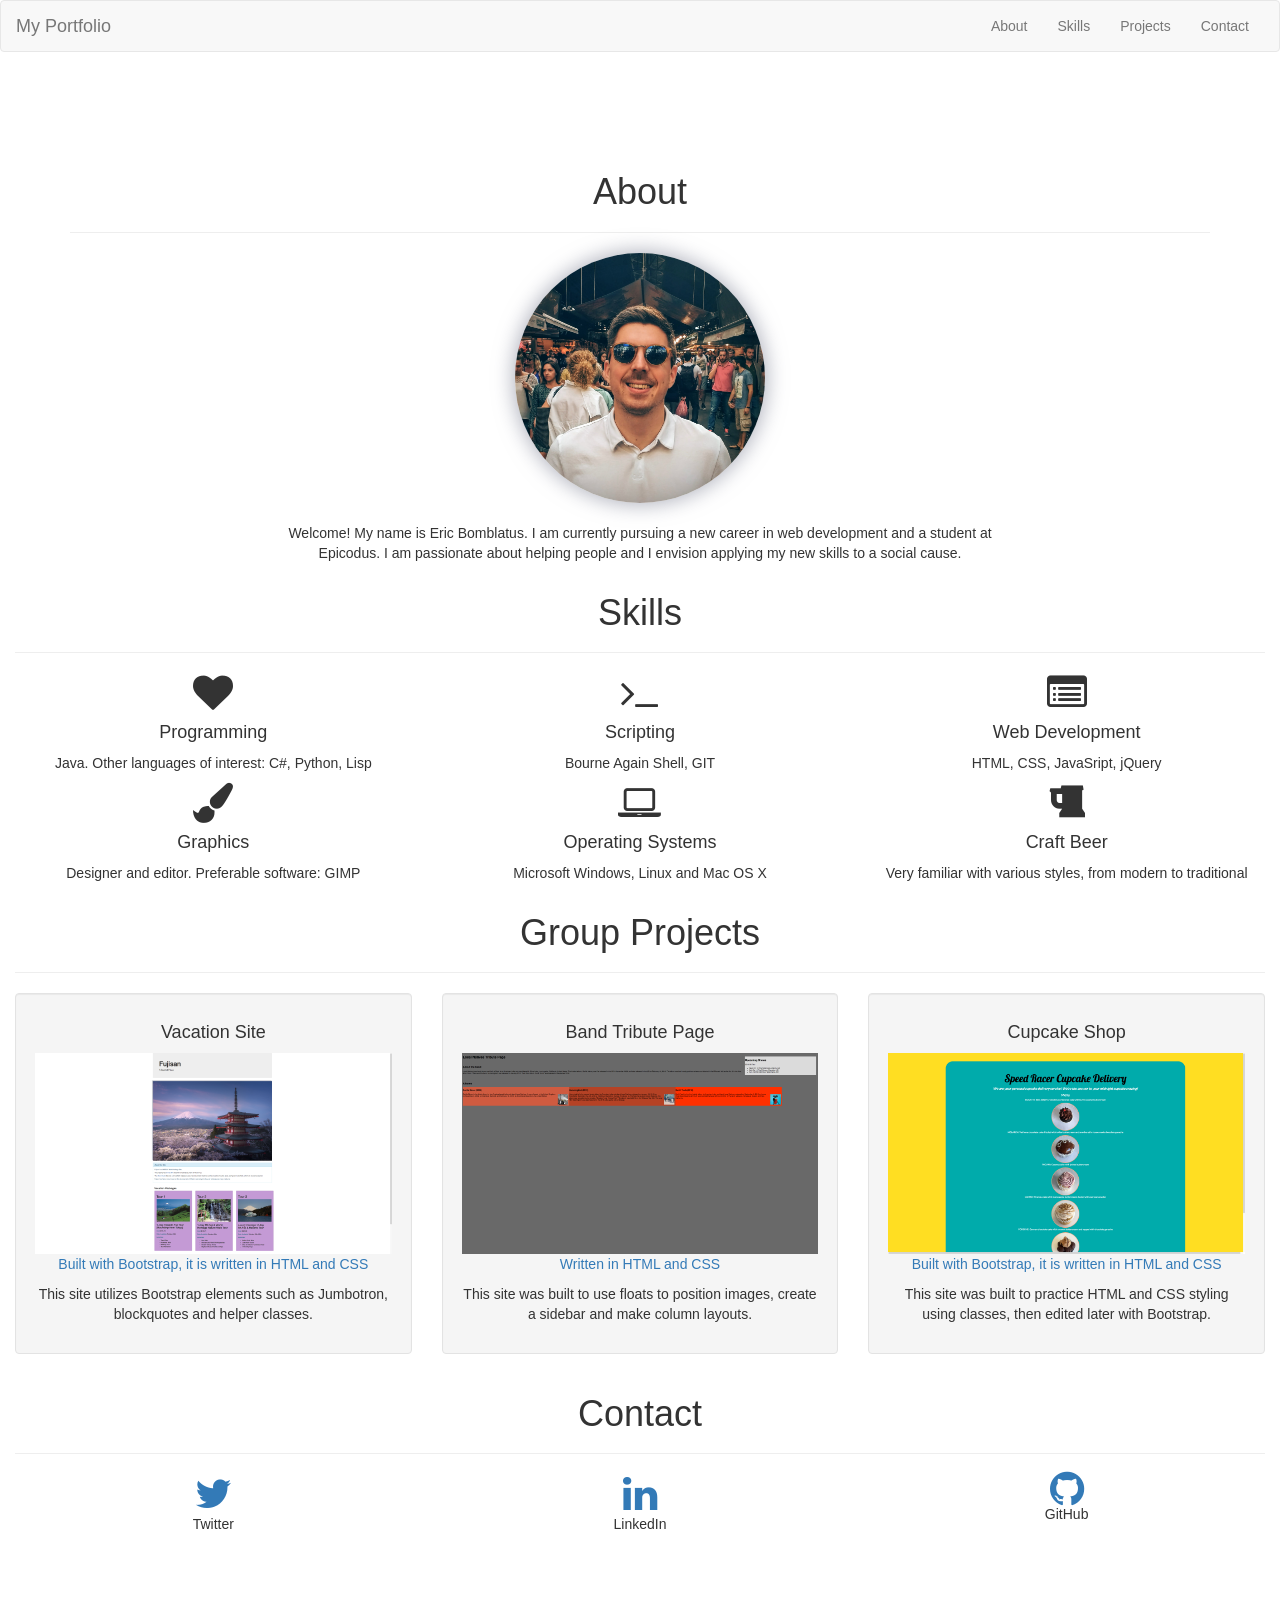
==== portfolio.html @ 53b6ae8a "edit HTML" ====
<head>
   <link href="css/bootstrap.css" rel ="stylesheet" type="text/css" media="all">
   <link href="font-awesome/css/font-awesome.min.css" rel="stylesheet">
   <link href="css/styles.css" rel="stylesheet" type="text/css" media="all">
   <title>Eric's Portfolio</title>
</head>

<body>
  <!--NavBar-->
  <nav class="navbar navbar-default">
  	<div class="container-fluid">
  		<div class="navbar-header">
  			<button type="button" class="navbar-toggle" data-toggle="collapse" data-target="#myNavbar">
  				<span class="icon-bar"></span>
  				<span class="icon-bar"></span>
  				<span class="icon-bar"></span>
  			</button>
        <a class="navbar-brand">My Portfolio</a>
  		</div>
  		<div class="collapse navbar-collapse" id="myNavbar">
  			<ul class="nav navbar-nav navbar-right">
  				<li><a href="#about">About</a></li>
  				<li><a href="#skills">Skills</a></li>
  				<li><a href="#projects">Projects</a></li>
  				<li><a href="#contact">Contact</a></li>
  			</ul>
  		</div>
  	</div>
  </nav>

<div class="top"></div>

  <!--About-->
  <div id="about">
  	<div class="container">
  		<div class="section-title text-center">
  			<h1>About</h1>
  			<hr>
  		</div>
  		<div class="row">
  			<div class="col-lg-12 text-center">
  				<img src="img/portrait.jpg" class="img-responsive" alt="Portrait">
  				<br>
  				<br>
  			</div>
  			<div class="col-md-8 col-md-offset-2">
  				<p class="text-center">Welcome! My name is Eric Bomblatus. I am currently pursuing a new career in web development and a student at Epicodus. I am passionate about helping people and I envision applying my new skills to a social cause. </p>
  			</div>
  		</div>
  	</div>
  </div>

  <!--Skills-->
  <div id="skills" class="text-center">
  	<div class="container-fluid">
  		<div class="section-title center">
  			<h1>Skills</h1>
  			<hr>
  		</div>
  		<div class="row">
  			<div class="col-md-4 col-sm-6 skill">
  				<i class="fa fa-heart"></i>
  				<h4>Programming</h4>
  				<p>Java. Other languages of interest: C#, Python, Lisp</p>
  			</div>

  			<div class="col-md-4 col-sm-6 skill">
  				<i class="fa fa-terminal" aria-hidden="true"></i>
  				<h4>Scripting</h4>
  				<p>Bourne Again Shell, GIT</p>
  			</div>

  			<div class="col-md-4 col-sm-6 skill">
  				<i class="fa fa-list-alt" aria-hidden="true"></i>
  				<h4>Web Development</h4>
  				<p>HTML, CSS, JavaSript, jQuery</p>
  			</div>

  			<div class="col-md-4 col-sm-6 skill">
  				<i class="fa fa-paint-brush" aria-hidden="true"></i>
  				<h4>Graphics</h4>
  				<p>Designer and editor. Preferable software: GIMP</p>
  			</div>

  			<div class="col-md-4 col-sm-6 skill">
  				<i class="fa fa-laptop" aria-hidden="true"></i>
  				<h4>Operating Systems</h4>
  				<p>Microsoft Windows, Linux and Mac OS X</p>
  			</div>

  			<div class="col-md-4 col-sm-6 skill">
  				<i class="fa fa-beer" aria-hidden="true"></i>
  				<h4>Craft  Beer</h4>
  				<p>Very familiar with various styles, from modern to traditional</p>
  			</div>
  		</div>
  	</div>
  </div>

  <!--Projects-->
  <div id="projects" class="text-center">
      <div class="container-fluid">
        <div class="section-title center">
          <h1>Group Projects</h1>
        </div>
          <hr>
        <div class="row">
    			<div class="col-lg-4">
            <div class="well">
    				  <h4>Vacation Site</h4>
    				    <a href="https://erbombla.github.io/vacation-site/" target="blank"><img src="img/vacation-site.png" class="img-responisve" style="width:100%" alt="Placehold"></a>
    				      <p><span class="text-primary">Built with Bootstrap, it is written in HTML and CSS</span></p>
                  <p>This site utilizes Bootstrap elements such as Jumbotron, blockquotes and helper classes.</p>
    			  </div>
          </div>
        	<div class="col-lg-4">
            <div class="well">
        			<h4 class="text-center">Band Tribute Page</h4>
        			<a href="https://erbombla.github.io/band-project/" target="blank"><img src="img/band-project.png" class="img-responisve" style="width:100%" alt="Placehold"></a>
              <p><span class="text-primary">Written in HTML and CSS</span></p>
              <p>This site was built to use floats to position images, create a sidebar and make column layouts.</p>
        		</div>
          </div>
          <div class="col-lg-4">
            <div class="well">
          		<h4 class="text-center">Cupcake Shop</h4>
          		<a href="https://erbombla.github.io/cupcake-shop/" target="blank"><img src="img/cupcake.png" class="img-responisve" style="width:100%" alt="Placehold"></a>
              <p><span class="text-primary">Built with Bootstrap, it is written in HTML and CSS</span></p>
              <p>This site was built to practice HTML and CSS styling using classes, then edited later with Bootstrap.</p>
          	</div>
          </div>
        </div>
      </div>
    </div>
  </div>

  <!--Contact-->
    <div id="contact" class="text-center">
      <div class="container-fluid">
        <div class="section-title center">
          <h1>Contact</h1>
          <hr>
        </div>
        <div class="row">
          <div class="col-md-4">
            <a href="https://twitter.com/erbombla" target="_blank"><i class="fa fa-twitter" aria-hidden="true" id="social-icon"></i></a><p>Twitter</p>
          </div>
          <div class="col-md-4">
            <a href="https://www.linkedin.com/in/eric-bomblatus-65ba3250" target="_blank"><i class="fa fa-linkedin" aria-hidden="true" id="social-icon"></i></a><p>LinkedIn</p>
          </div>
          <div class="col-md-4">
              <a href="https://github.com/erbombla" target="_blank"><i class="fa fa-github fa-lg" aria-hidden="true" id="social-icon"></i></a><p>GitHub</p>
          </div>
        </div>
      </div>
    </div>

<div class="top"></div>

</body>
---- css/styles.css ----
/*body {
  background: url(../img/portland.jpg) center / cover fixed;
		}*/

.top,
.bottom {
	display: flex;
	justify-content: center;
	align-items: center;
	margin-top: 50px;
	margin-bottom: 50px;
}

.img-responsive {
	border-radius: 50%;
	width: 250px;
	display: inline-block;
  box-shadow: 0px 0px 20px 2px rgba(145,148,163,0.71); 
}

.fa {
	font-size:40px;
	}
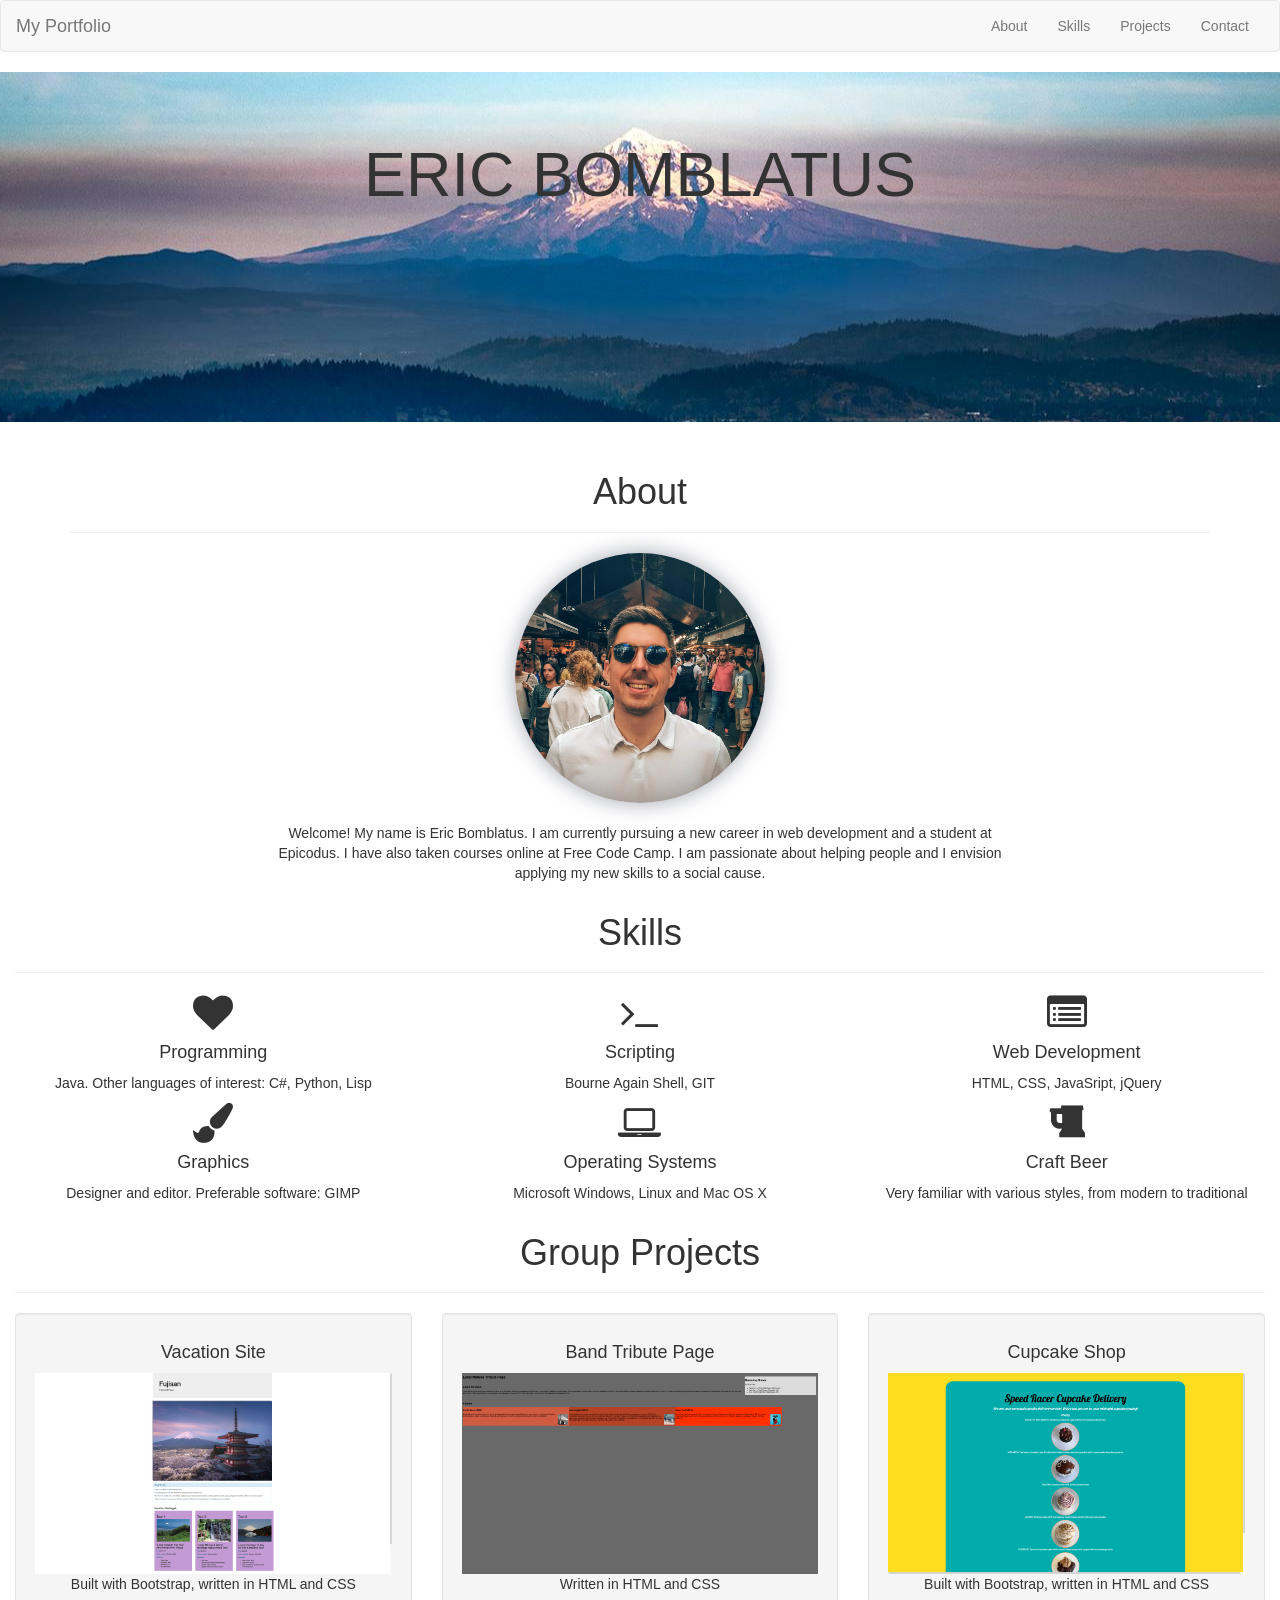
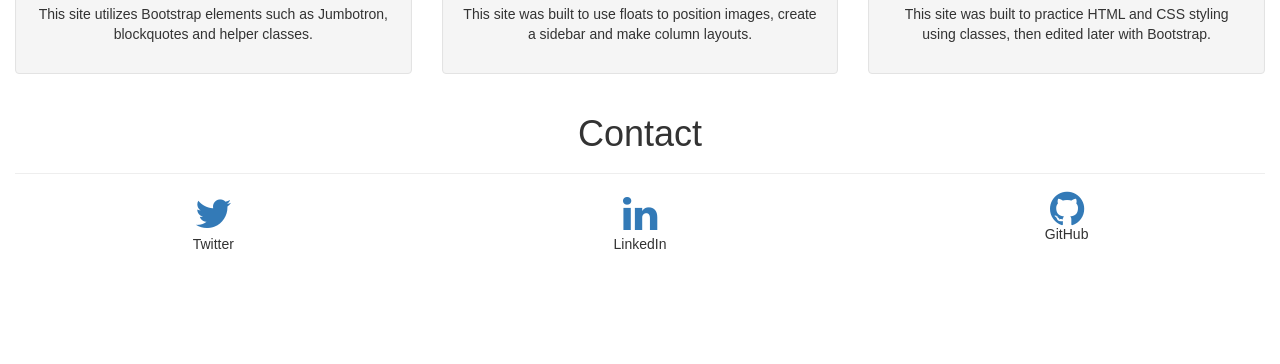
==== commit 43ffc159: "edit html and styling, add Jumbotron" ====
--- a/portfolio.html
+++ b/portfolio.html
@@ -28,7 +28,9 @@
   	</div>
   </nav>
 
-<div class="top"></div>
+  <div class="jumbotron">
+    <h1 class="text-center">ERIC BOMBLATUS</h1>
+  </div>
 
   <!--About-->
   <div id="about">
@@ -44,7 +46,7 @@
   				<br>
   			</div>
   			<div class="col-md-8 col-md-offset-2">
-  				<p class="text-center">Welcome! My name is Eric Bomblatus. I am currently pursuing a new career in web development and a student at Epicodus. I am passionate about helping people and I envision applying my new skills to a social cause. </p>
+  				<p class="text-center">Welcome! My name is Eric Bomblatus. I am currently pursuing a new career in web development and a student at Epicodus. I have also taken courses online at Free Code Camp. I am passionate about helping people and I envision applying my new skills to a social cause.</p>
   			</div>
   		</div>
   	</div>
@@ -109,7 +111,7 @@
             <div class="well">
     				  <h4>Vacation Site</h4>
     				    <a href="https://erbombla.github.io/vacation-site/" target="blank"><img src="img/vacation-site.png" class="img-responisve" style="width:100%" alt="Placehold"></a>
-    				      <p><span class="text-primary">Built with Bootstrap, it is written in HTML and CSS</span></p>
+    				      <p>Built with Bootstrap, written in HTML and CSS</p>
                   <p>This site utilizes Bootstrap elements such as Jumbotron, blockquotes and helper classes.</p>
     			  </div>
           </div>
@@ -117,7 +119,7 @@
             <div class="well">
         			<h4 class="text-center">Band Tribute Page</h4>
         			<a href="https://erbombla.github.io/band-project/" target="blank"><img src="img/band-project.png" class="img-responisve" style="width:100%" alt="Placehold"></a>
-              <p><span class="text-primary">Written in HTML and CSS</span></p>
+              <p>Written in HTML and CSS</p>
               <p>This site was built to use floats to position images, create a sidebar and make column layouts.</p>
         		</div>
           </div>
@@ -125,7 +127,7 @@
             <div class="well">
           		<h4 class="text-center">Cupcake Shop</h4>
           		<a href="https://erbombla.github.io/cupcake-shop/" target="blank"><img src="img/cupcake.png" class="img-responisve" style="width:100%" alt="Placehold"></a>
-              <p><span class="text-primary">Built with Bootstrap, it is written in HTML and CSS</span></p>
+              <p>Built with Bootstrap, written in HTML and CSS</p>
               <p>This site was built to practice HTML and CSS styling using classes, then edited later with Bootstrap.</p>
           	</div>
           </div>
--- a/css/styles.css
+++ b/css/styles.css
@@ -1,6 +1,7 @@
-/*body {
-  background: url(../img/portland.jpg) center / cover fixed;
-		}*/
+.jumbotron {
+  background: url(../img/portland.jpg) no-repeat center;
+  height: 350px;
+}
 
 .top,
 .bottom {
@@ -15,7 +16,7 @@
 	border-radius: 50%;
 	width: 250px;
 	display: inline-block;
-  box-shadow: 0px 0px 20px 2px rgba(145,148,163,0.71); 
+  box-shadow: 0px 0px 20px 2px rgba(145,148,163,0.71);
 }
 
 .fa {
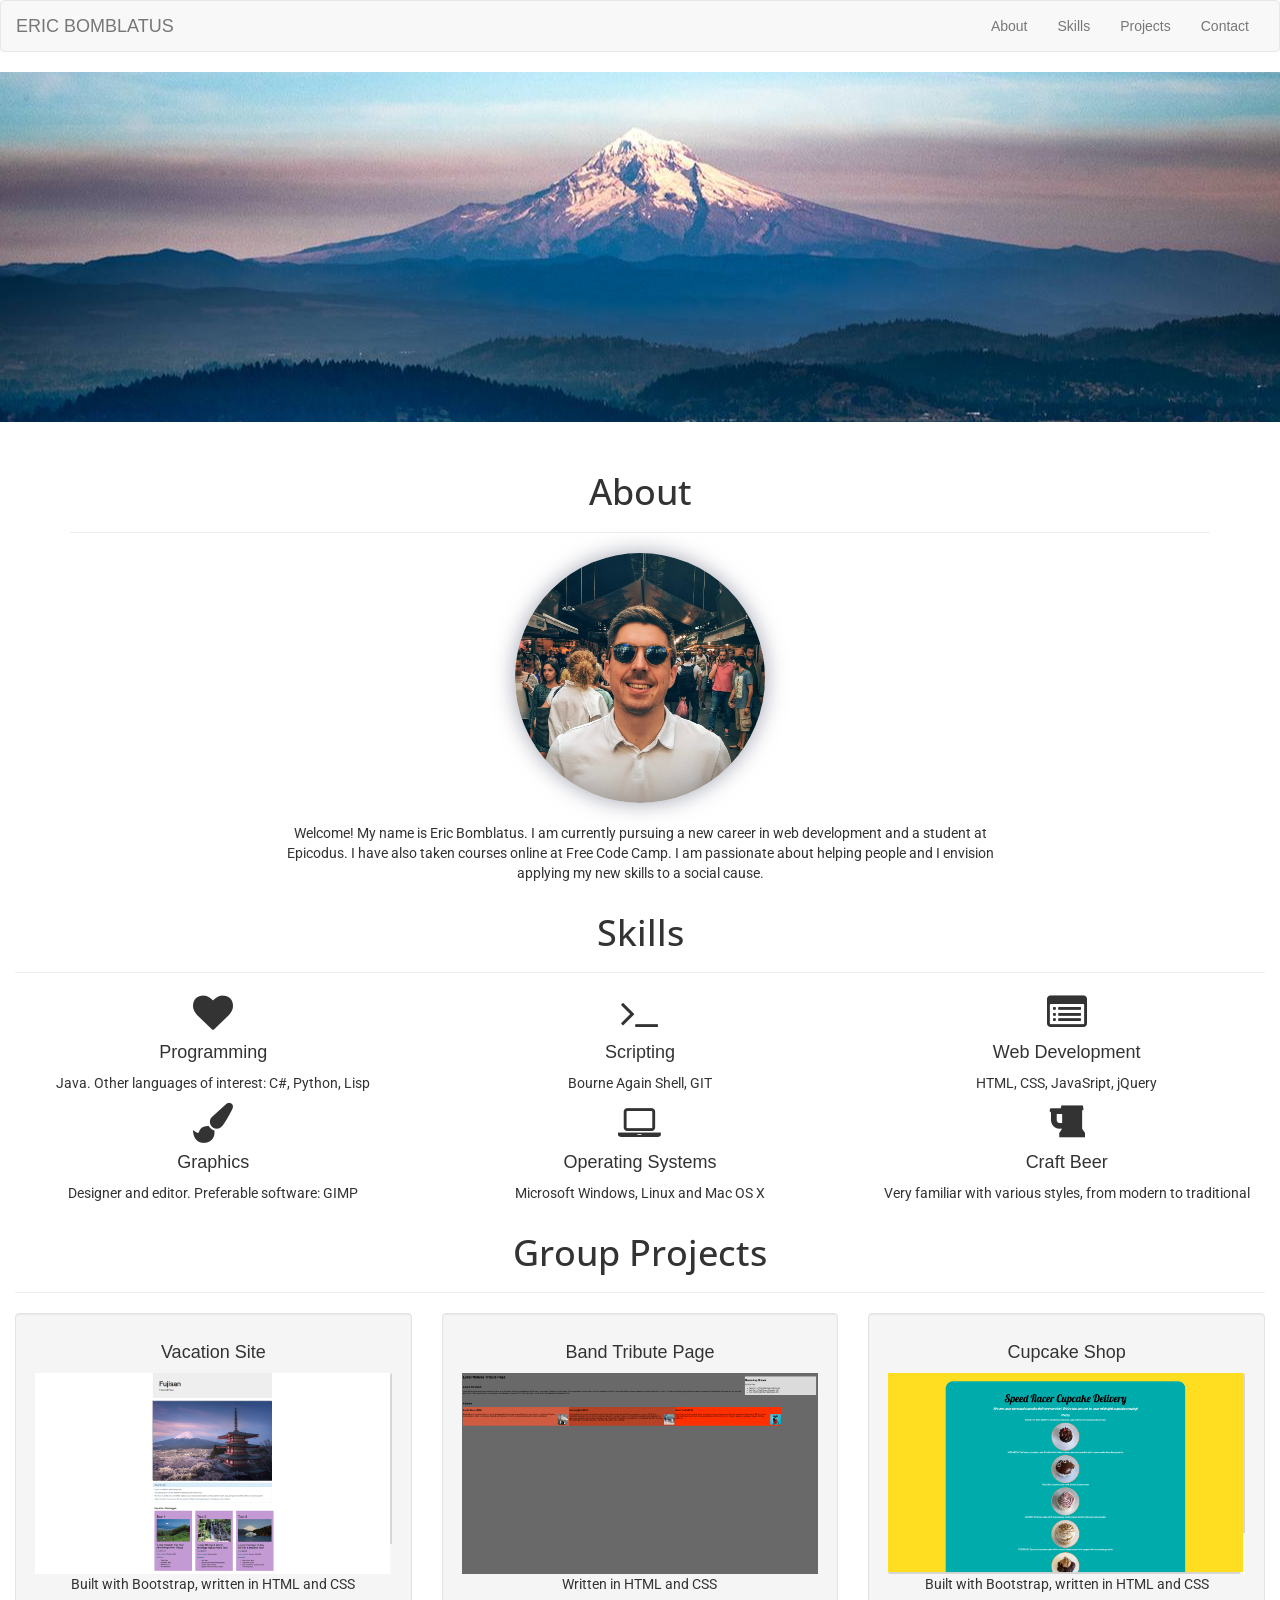
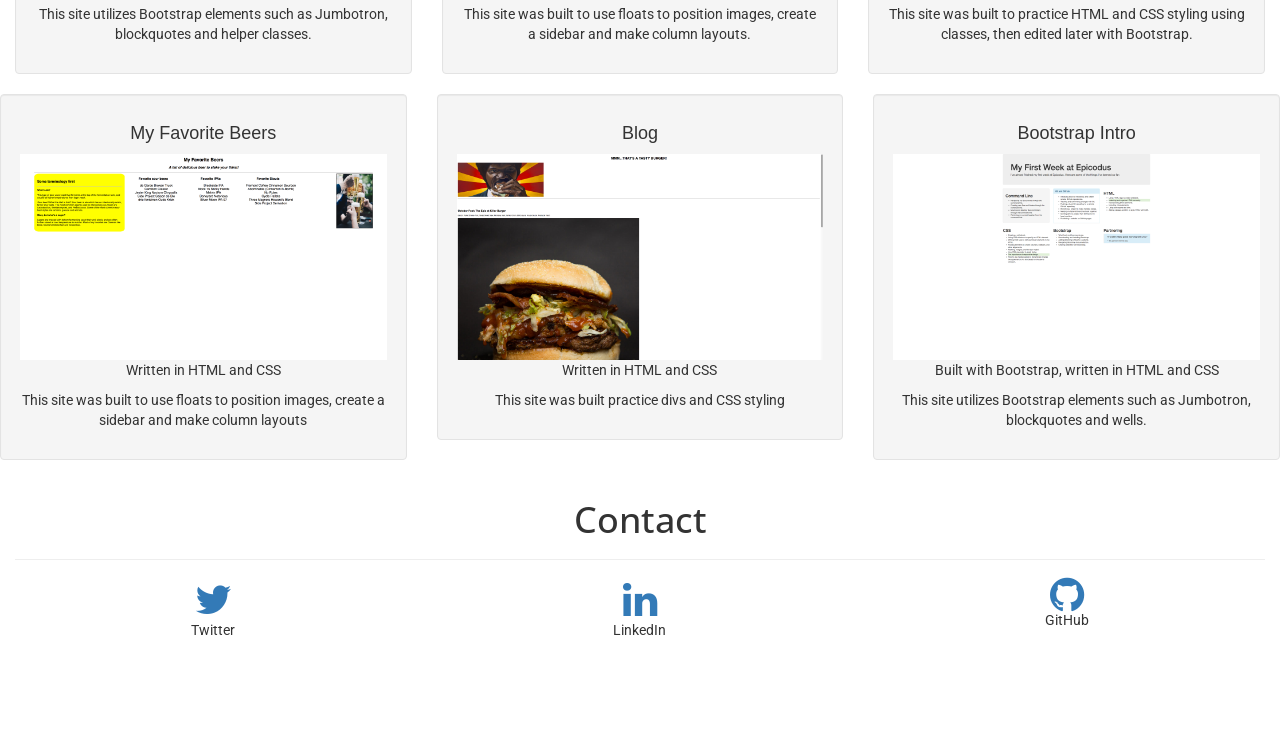
==== commit 095cd30a: "add content, font styling, more projects" ====
--- a/portfolio.html
+++ b/portfolio.html
@@ -2,11 +2,11 @@
    <link href="css/bootstrap.css" rel ="stylesheet" type="text/css" media="all">
    <link href="font-awesome/css/font-awesome.min.css" rel="stylesheet">
    <link href="css/styles.css" rel="stylesheet" type="text/css" media="all">
+   <link href="https://fonts.googleapis.com/css?family=Open+Sans:700|Roboto:500" rel="stylesheet">
    <title>Eric's Portfolio</title>
 </head>
 
 <body>
-  <!--NavBar-->
   <nav class="navbar navbar-default">
   	<div class="container-fluid">
   		<div class="navbar-header">
@@ -15,7 +15,7 @@
   				<span class="icon-bar"></span>
   				<span class="icon-bar"></span>
   			</button>
-        <a class="navbar-brand">My Portfolio</a>
+        <a class="navbar-brand">ERIC BOMBLATUS</a>
   		</div>
   		<div class="collapse navbar-collapse" id="myNavbar">
   			<ul class="nav navbar-nav navbar-right">
@@ -29,7 +29,6 @@
   </nav>
 
   <div class="jumbotron">
-    <h1 class="text-center">ERIC BOMBLATUS</h1>
   </div>
 
   <!--About-->
@@ -133,6 +132,35 @@
           </div>
         </div>
       </div>
+
+      <div class="row">
+        <div class="col-lg-4">
+          <div class="well">
+            <h4>My Favorite Beers</h4>
+              <a href="https://erbombla.github.io/favorite-beers/" target="blank"><img src="img/beers.png" class="img-responisve" style="width:100%" alt="Placehold"></a>
+                <p>Written in HTML and CSS</p>
+                <p>This site was built to use floats to position images, create a sidebar and make column layouts</p>
+          </div>
+        </div>
+        <div class="col-lg-4">
+          <div class="well">
+            <h4 class="text-center">Blog</h4>
+            <a href="https://erbombla.github.io/blog-project/" target="blank"><img src="img/burgers.png" class="img-responisve" style="width:100%" alt="Placehold"></a>
+            <p>Written in HTML and CSS</p>
+            <p>This site was built practice divs and CSS styling</p>
+          </div>
+        </div>
+        <div class="col-lg-4">
+          <div class="well">
+            <h4 class="text-center">Bootstrap Intro</h4>
+            <a href="https://erbombla.github.io/week-in-review/" target="blank"><img src="img/review.png" class="img-responisve" style="width:100%" alt="Placehold"></a>
+            <p>Built with Bootstrap, written in HTML and CSS</p>
+            <p>This site utilizes Bootstrap elements such as Jumbotron, blockquotes and wells.</p>
+          </div>
+        </div>
+      </div>
+      </div>
+
     </div>
   </div>
 
--- a/css/styles.css
+++ b/css/styles.css
@@ -1,3 +1,11 @@
+h1{
+  font-family: 'Open Sans', sans-serif;
+}
+
+p {
+  font-family: 'Roboto', sans-serif;
+}
+
 .jumbotron {
   background: url(../img/portland.jpg) no-repeat center;
   height: 350px;
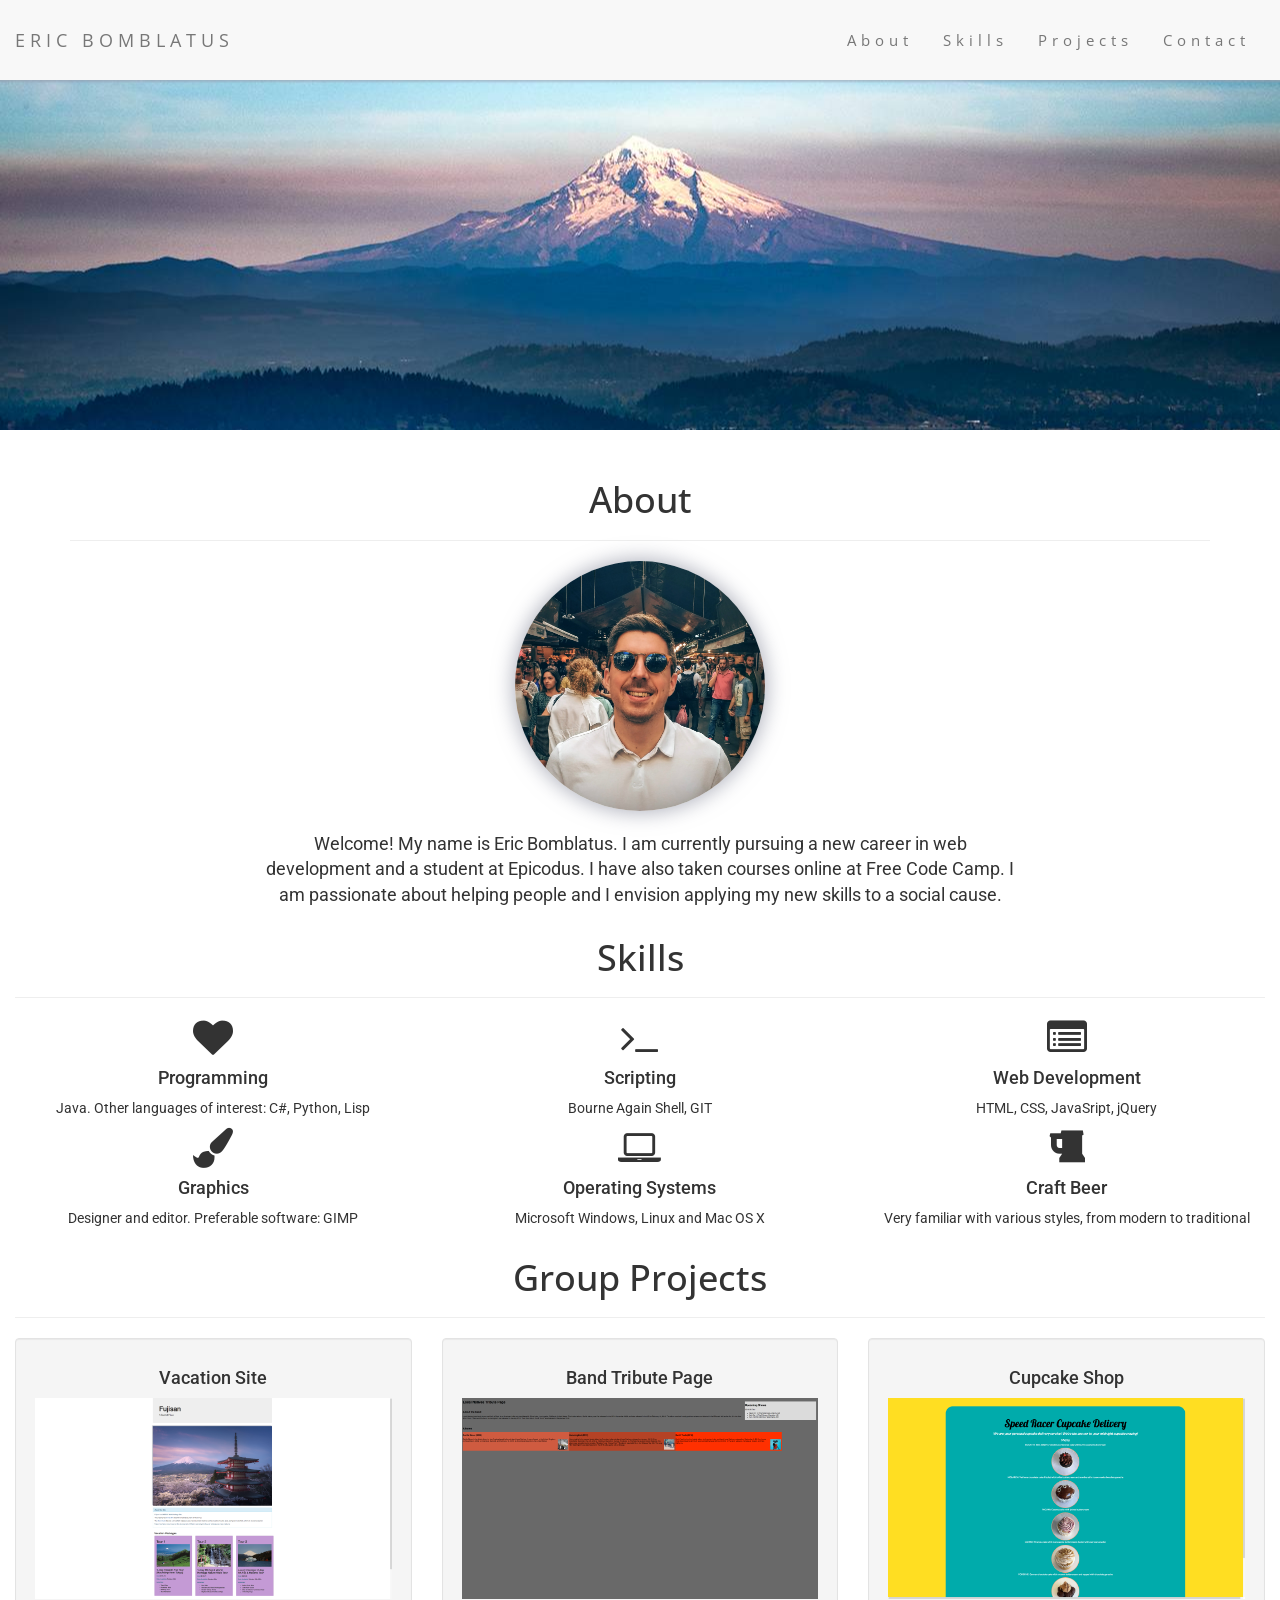
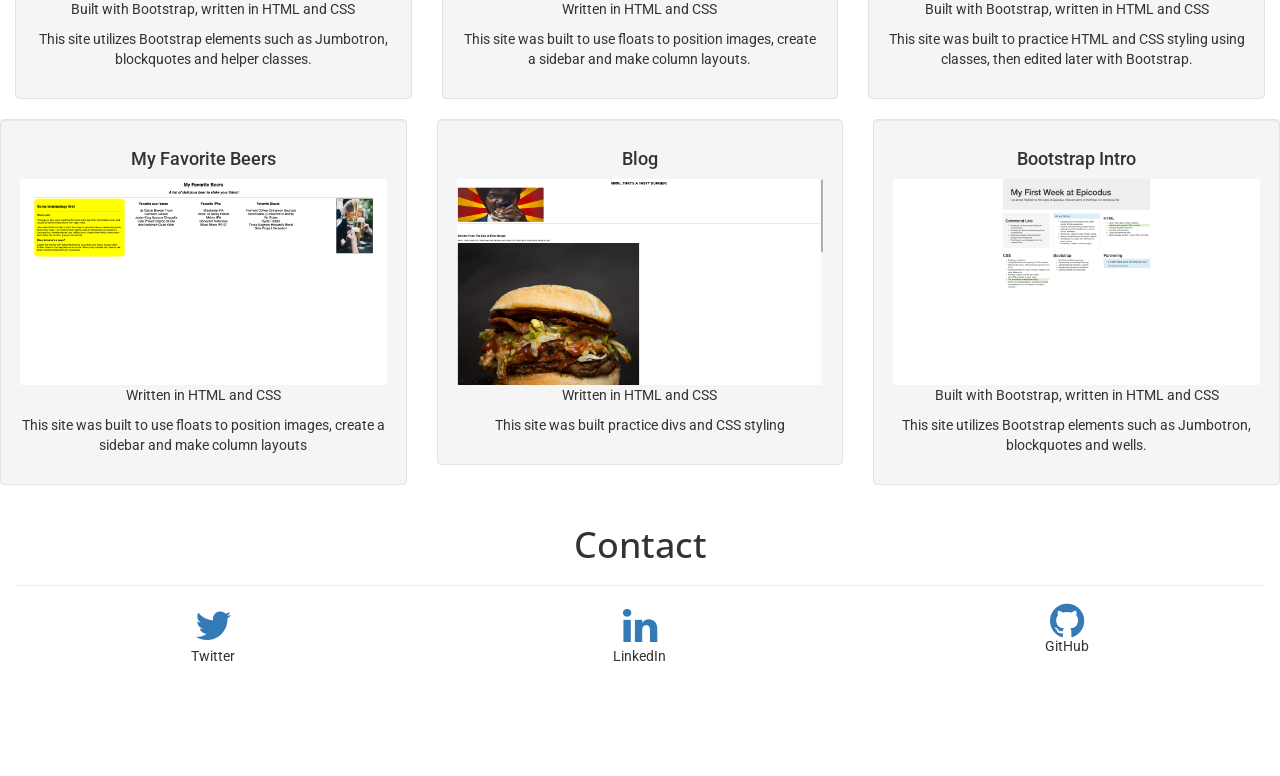
==== commit 16e5e74d: "add README" ====
--- a/portfolio.html
+++ b/portfolio.html
@@ -52,7 +52,7 @@
   </div>
 
   <!--Skills-->
-  <div id="skills" class="text-center">
+  <div class="text-center">
   	<div class="container-fluid">
   		<div class="section-title center">
   			<h1>Skills</h1>
--- a/css/styles.css
+++ b/css/styles.css
@@ -1,9 +1,26 @@
 h1{
   font-family: 'Open Sans', sans-serif;
+  font-size: 35 px;
 }
 
-p {
+p,
+h4 {
   font-family: 'Roboto', sans-serif;
+}
+p.text-center {
+  font-size: 18px;
+}
+
+.navbar {
+	padding-top: 15px;
+	padding-bottom: 15px;
+	border: 0;
+	border-radius: 0;
+	margin-bottom: 0;
+	font-family: 'Open Sans', sans-serif;
+	font-size: 15px;
+	letter-spacing: 5px;
+	box-shadow: 0 0 2px 2px rgba(145,148,163,0.5);
 }
 
 .jumbotron {
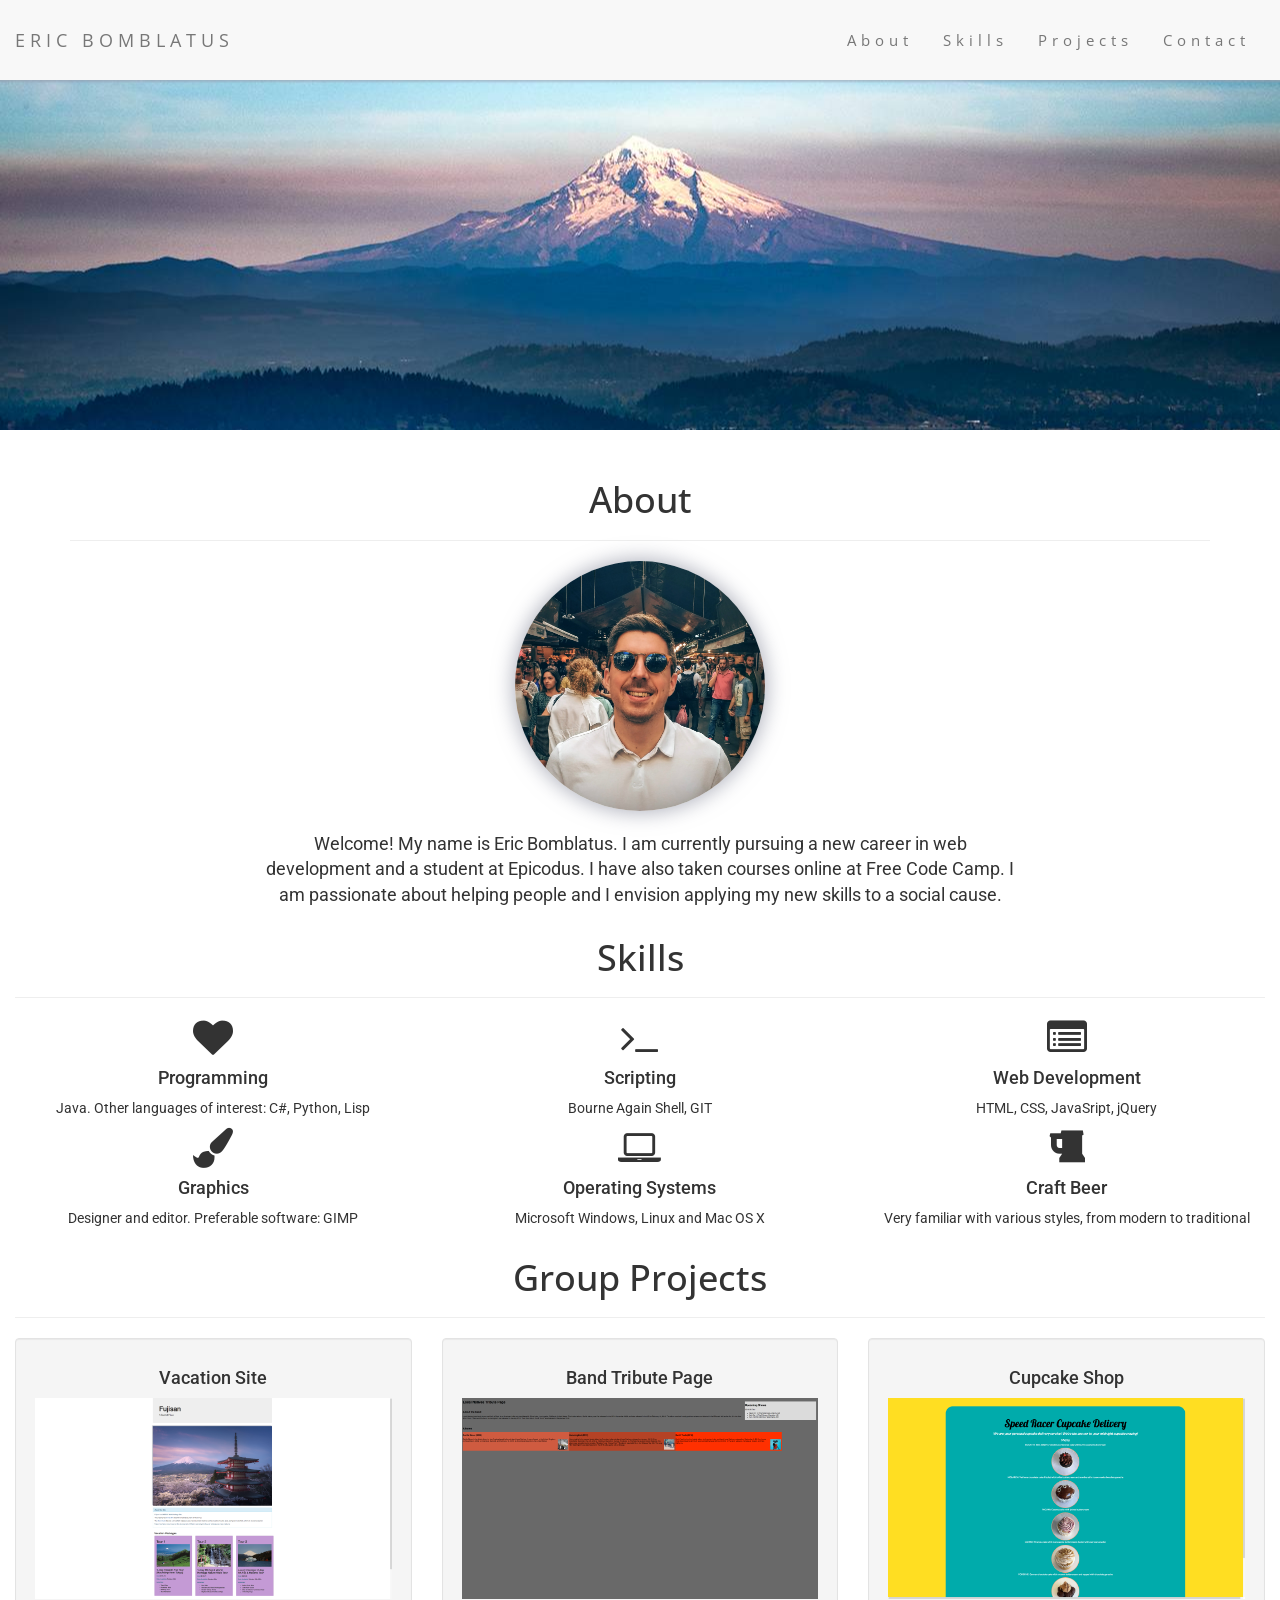
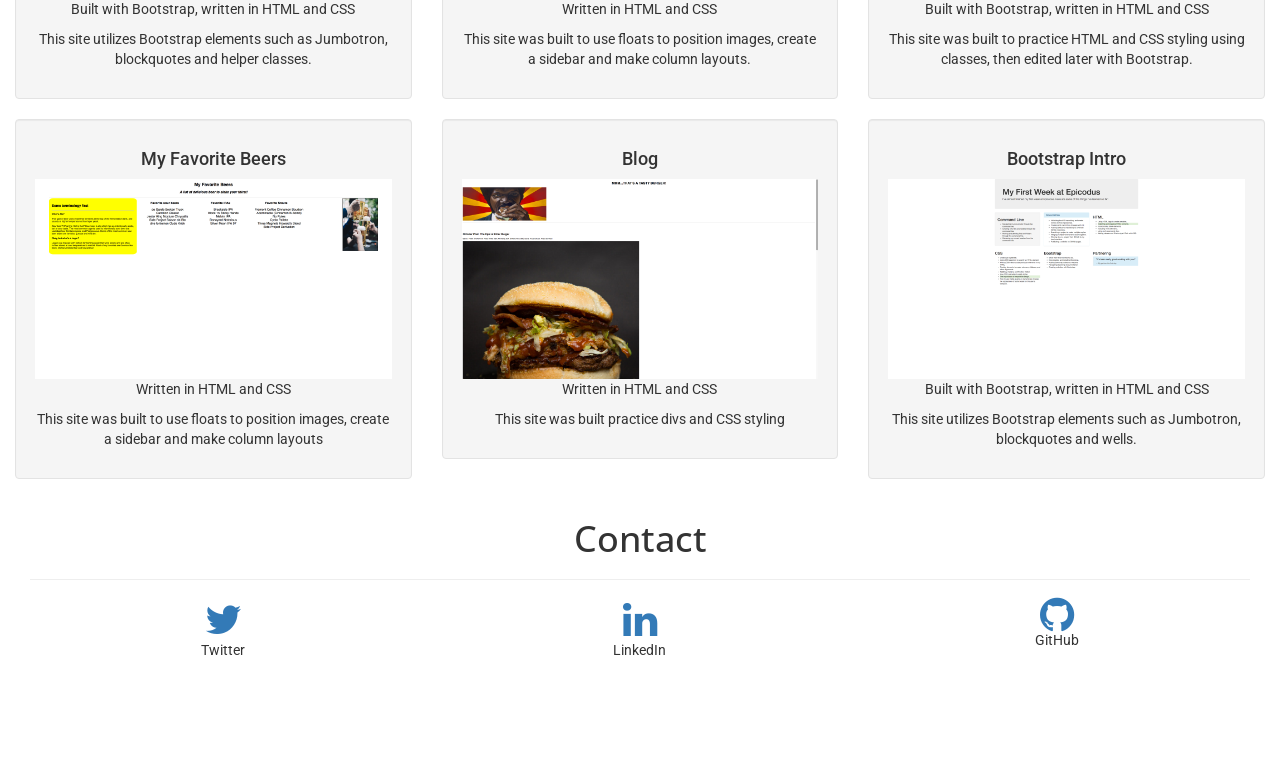
==== commit c1454831: "edit Projects section" ====
--- a/portfolio.html
+++ b/portfolio.html
@@ -52,6 +52,7 @@
   </div>
 
   <!--Skills-->
+<div id="skills">
   <div class="text-center">
   	<div class="container-fluid">
   		<div class="section-title center">
@@ -59,37 +60,37 @@
   			<hr>
   		</div>
   		<div class="row">
-  			<div class="col-md-4 col-sm-6 skill">
+  			<div class="col-md-4">
   				<i class="fa fa-heart"></i>
   				<h4>Programming</h4>
   				<p>Java. Other languages of interest: C#, Python, Lisp</p>
   			</div>
 
-  			<div class="col-md-4 col-sm-6 skill">
+  			<div class="col-md-4">
   				<i class="fa fa-terminal" aria-hidden="true"></i>
   				<h4>Scripting</h4>
   				<p>Bourne Again Shell, GIT</p>
   			</div>
 
-  			<div class="col-md-4 col-sm-6 skill">
+  			<div class="col-md-4">
   				<i class="fa fa-list-alt" aria-hidden="true"></i>
   				<h4>Web Development</h4>
   				<p>HTML, CSS, JavaSript, jQuery</p>
   			</div>
 
-  			<div class="col-md-4 col-sm-6 skill">
+  			<div class="col-md-4">
   				<i class="fa fa-paint-brush" aria-hidden="true"></i>
   				<h4>Graphics</h4>
   				<p>Designer and editor. Preferable software: GIMP</p>
   			</div>
 
-  			<div class="col-md-4 col-sm-6 skill">
+  			<div class="col-md-4">
   				<i class="fa fa-laptop" aria-hidden="true"></i>
   				<h4>Operating Systems</h4>
   				<p>Microsoft Windows, Linux and Mac OS X</p>
   			</div>
 
-  			<div class="col-md-4 col-sm-6 skill">
+  			<div class="col-md-4">
   				<i class="fa fa-beer" aria-hidden="true"></i>
   				<h4>Craft  Beer</h4>
   				<p>Very familiar with various styles, from modern to traditional</p>
@@ -100,35 +101,34 @@
 
   <!--Projects-->
   <div id="projects" class="text-center">
-      <div class="container-fluid">
-        <div class="section-title center">
-          <h1>Group Projects</h1>
+    <div class="container-fluid">
+      <div class="section-title center">
+        <h1>Group Projects</h1>
+      </div>
+        <hr>
+      <div class="row">
+    		<div class="col-md-4">
+          <div class="well">
+    				<h4>Vacation Site</h4>
+    				  <a href="https://erbombla.github.io/vacation-site/" target="blank"><img src="img/vacation-site.png" class="img-responisve" style="width:100%" alt="Placehold"></a>
+    				    <p>Built with Bootstrap, written in HTML and CSS</p>
+                <p>This site utilizes Bootstrap elements such as Jumbotron, blockquotes and helper classes.</p>
+    			</div>
         </div>
-          <hr>
-        <div class="row">
-    			<div class="col-lg-4">
-            <div class="well">
-    				  <h4>Vacation Site</h4>
-    				    <a href="https://erbombla.github.io/vacation-site/" target="blank"><img src="img/vacation-site.png" class="img-responisve" style="width:100%" alt="Placehold"></a>
-    				      <p>Built with Bootstrap, written in HTML and CSS</p>
-                  <p>This site utilizes Bootstrap elements such as Jumbotron, blockquotes and helper classes.</p>
-    			  </div>
-          </div>
-        	<div class="col-lg-4">
-            <div class="well">
-        			<h4 class="text-center">Band Tribute Page</h4>
-        			<a href="https://erbombla.github.io/band-project/" target="blank"><img src="img/band-project.png" class="img-responisve" style="width:100%" alt="Placehold"></a>
-              <p>Written in HTML and CSS</p>
-              <p>This site was built to use floats to position images, create a sidebar and make column layouts.</p>
-        		</div>
-          </div>
-          <div class="col-lg-4">
-            <div class="well">
-          		<h4 class="text-center">Cupcake Shop</h4>
+        <div class="col-md-4">
+          <div class="well">
+        		<h4 class="text-center">Band Tribute Page</h4>
+        		  <a href="https://erbombla.github.io/band-project/" target="blank"><img src="img/band-project.png" class="img-responisve" style="width:100%" alt="Placehold"></a>
+                <p>Written in HTML and CSS</p>
+                <p>This site was built to use floats to position images, create a sidebar and make column layouts.</p>
+        	</div>
+        </div>
+        <div class="col-md-4">
+          <div class="well">
+          	<h4 class="text-center">Cupcake Shop</h4>
           		<a href="https://erbombla.github.io/cupcake-shop/" target="blank"><img src="img/cupcake.png" class="img-responisve" style="width:100%" alt="Placehold"></a>
-              <p>Built with Bootstrap, written in HTML and CSS</p>
-              <p>This site was built to practice HTML and CSS styling using classes, then edited later with Bootstrap.</p>
-          	</div>
+                <p>Built with Bootstrap, written in HTML and CSS</p>
+                <p>This site was built to practice HTML and CSS styling using classes, then edited later with Bootstrap.</p>
           </div>
         </div>
       </div>
@@ -142,7 +142,7 @@
                 <p>This site was built to use floats to position images, create a sidebar and make column layouts</p>
           </div>
         </div>
-        <div class="col-lg-4">
+        <div class="col-md-4">
           <div class="well">
             <h4 class="text-center">Blog</h4>
             <a href="https://erbombla.github.io/blog-project/" target="blank"><img src="img/burgers.png" class="img-responisve" style="width:100%" alt="Placehold"></a>
@@ -150,7 +150,7 @@
             <p>This site was built practice divs and CSS styling</p>
           </div>
         </div>
-        <div class="col-lg-4">
+        <div class="col-md-4">
           <div class="well">
             <h4 class="text-center">Bootstrap Intro</h4>
             <a href="https://erbombla.github.io/week-in-review/" target="blank"><img src="img/review.png" class="img-responisve" style="width:100%" alt="Placehold"></a>
@@ -159,10 +159,6 @@
           </div>
         </div>
       </div>
-      </div>
-
-    </div>
-  </div>
 
   <!--Contact-->
     <div id="contact" class="text-center">
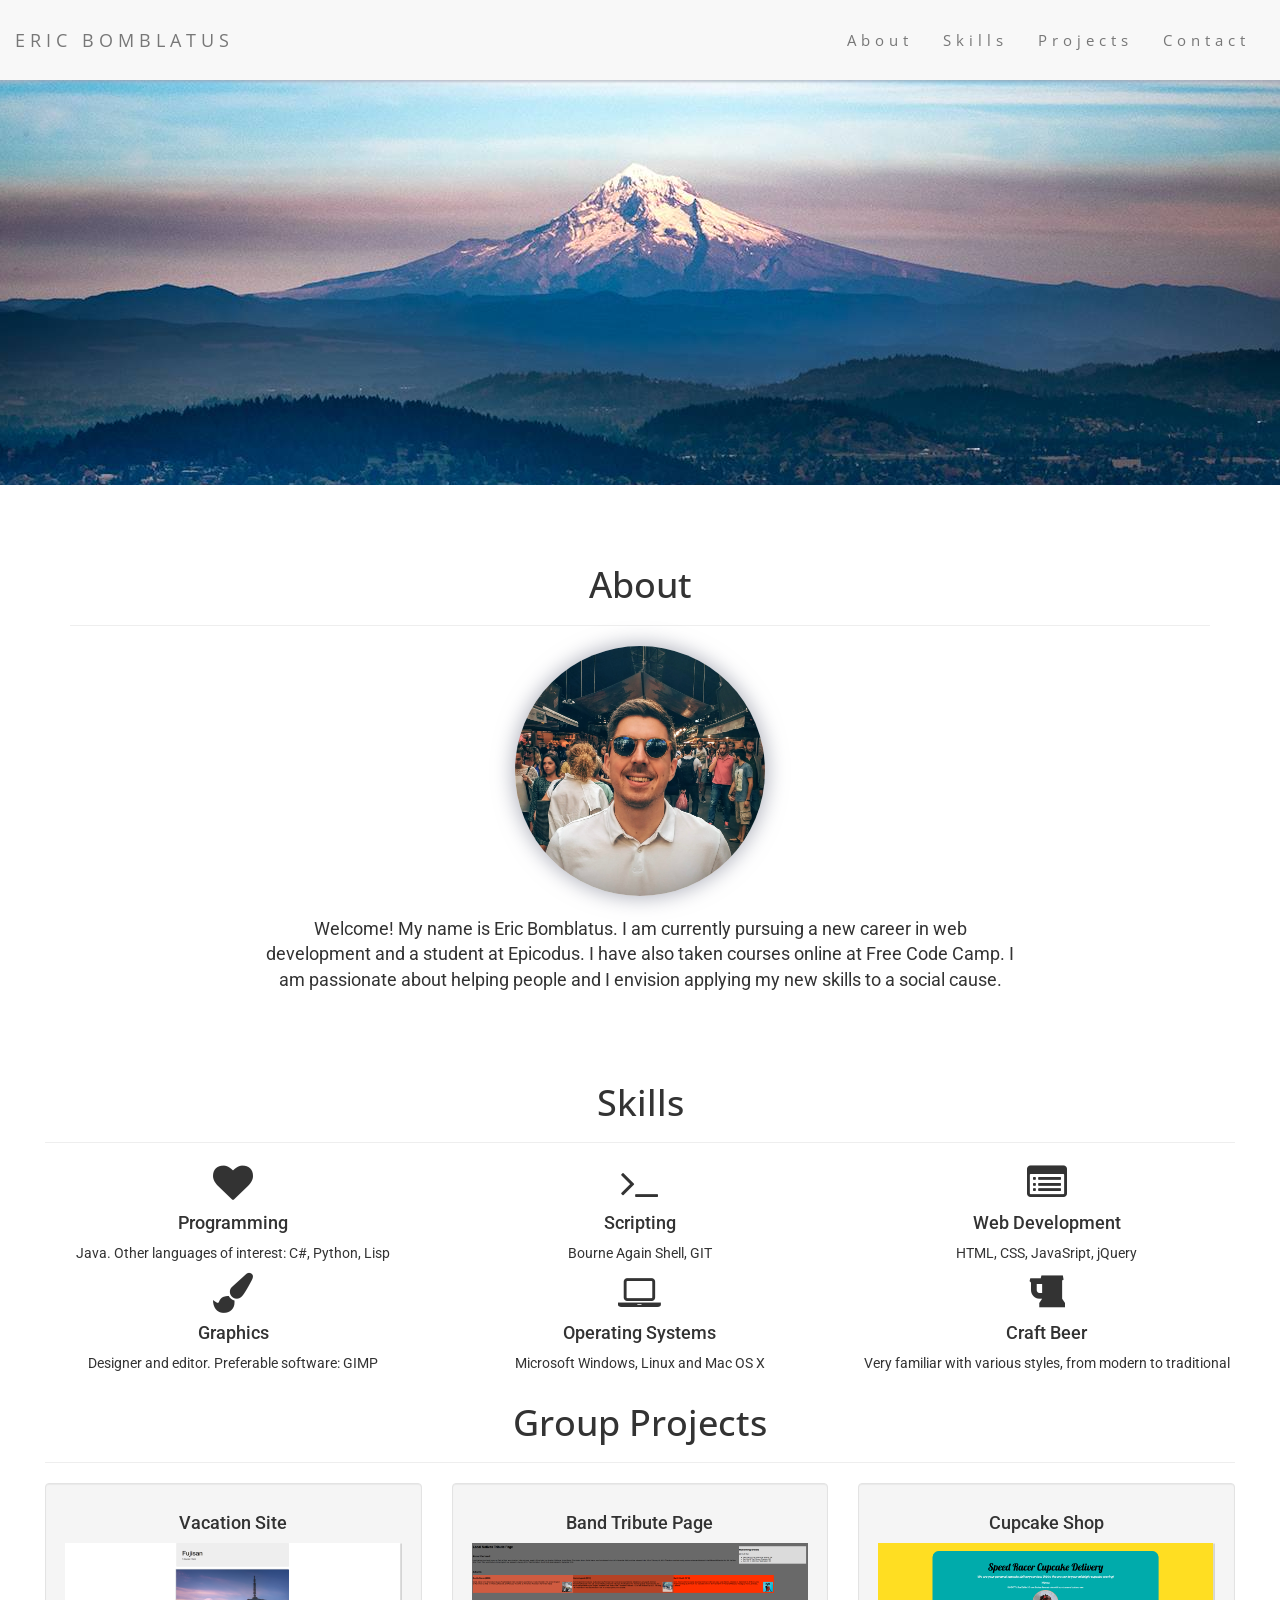
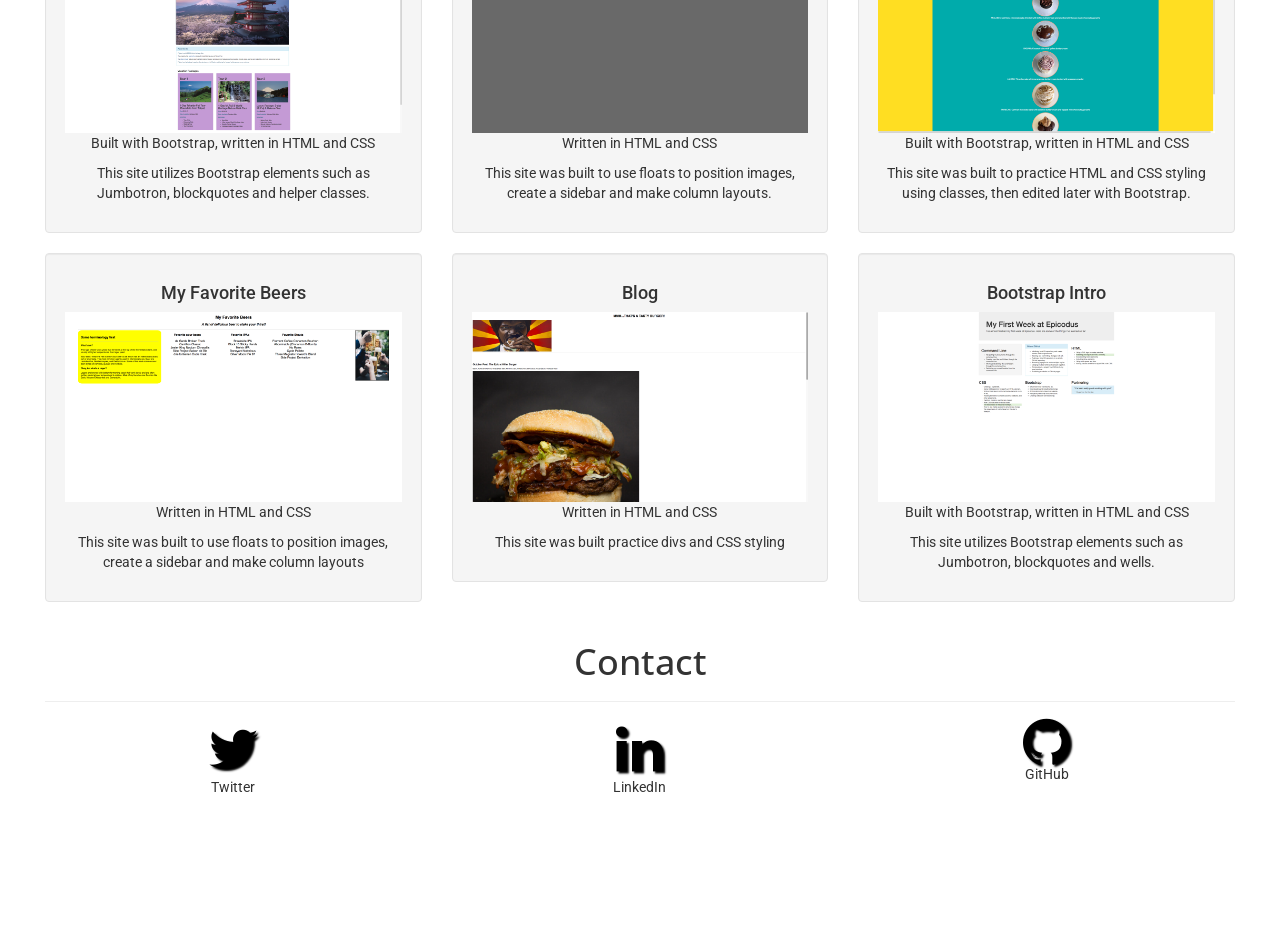
==== commit df1f7dd4: "adjust styling" ====
--- a/portfolio.html
+++ b/portfolio.html
@@ -159,7 +159,7 @@
           </div>
         </div>
       </div>
-
+    </div>
   <!--Contact-->
     <div id="contact" class="text-center">
       <div class="container-fluid">
--- a/css/styles.css
+++ b/css/styles.css
@@ -25,7 +25,7 @@
 
 .jumbotron {
   background: url(../img/portland.jpg) no-repeat center;
-  height: 350px;
+  height: 45%;
 }
 
 .top,
@@ -47,3 +47,25 @@
 .fa {
 	font-size:40px;
 	}
+
+#about {
+	padding: 30px;
+}
+
+#skills {
+	padding: 30px;
+}
+
+#portfolio {
+	padding: 30px;
+}
+
+#social {
+	padding: 30px;
+}
+
+#social-icon {
+	font-size: 55px;
+	color:#000;
+	text-shadow: 2px 2px 2px #000;
+}
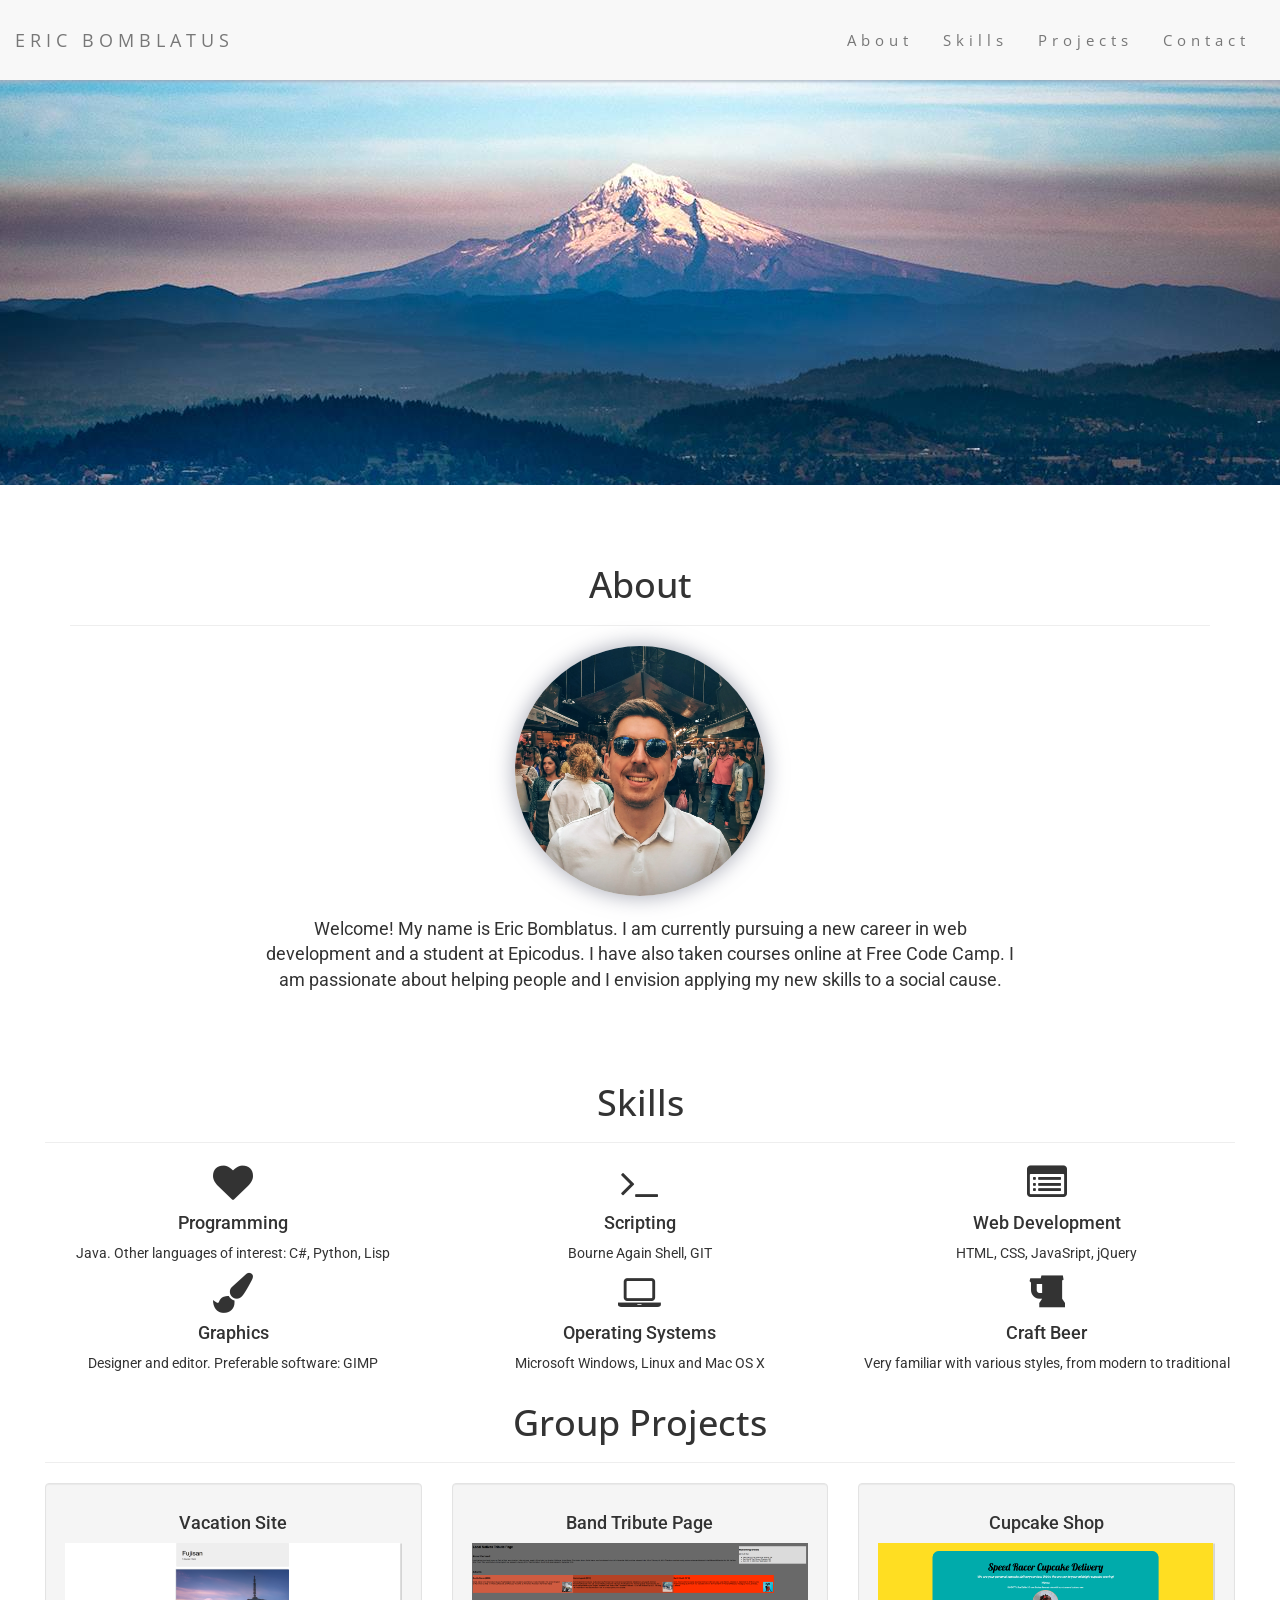
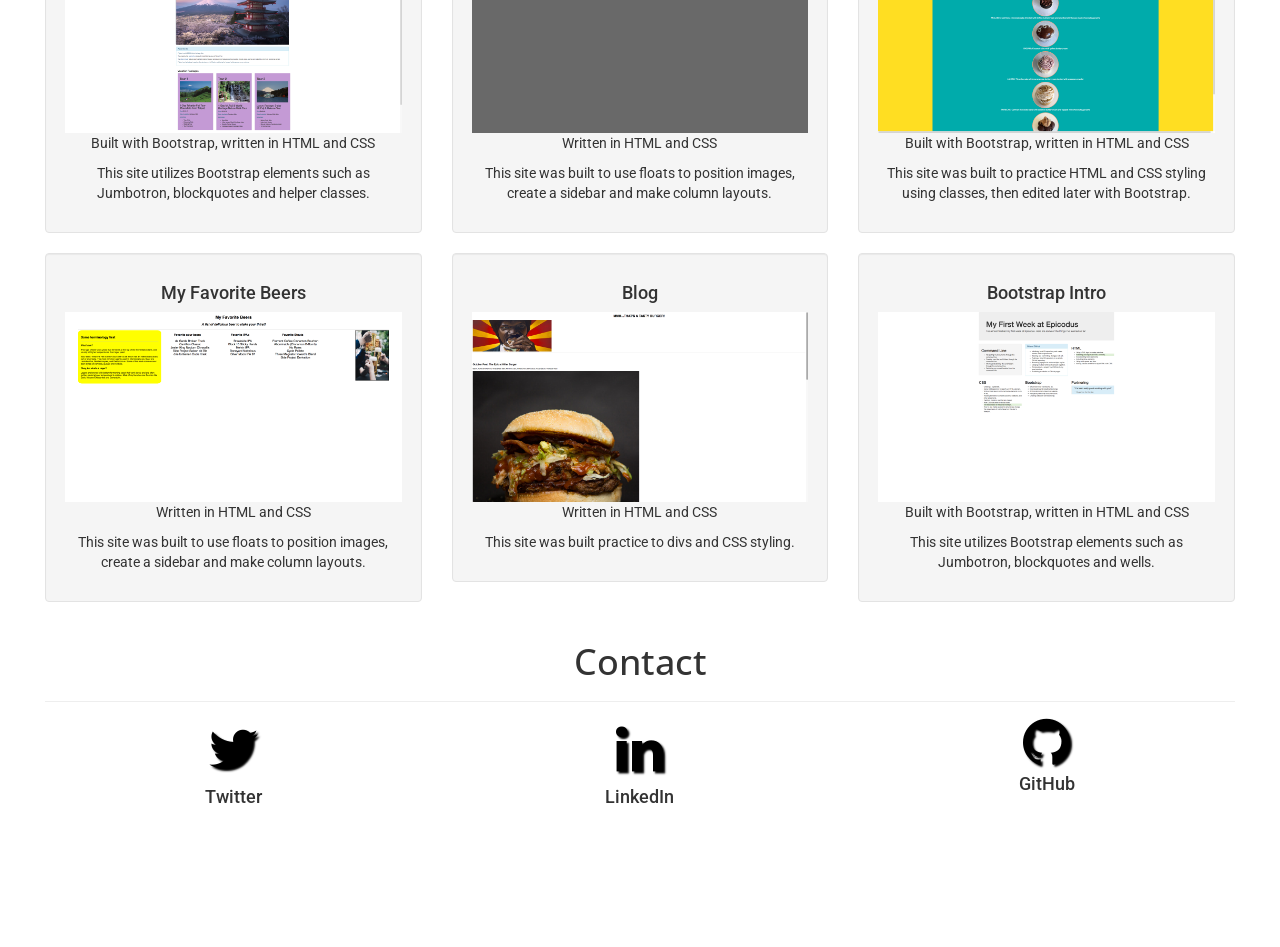
==== commit 5c9565c6: "edit for spelling errors" ====
--- a/portfolio.html
+++ b/portfolio.html
@@ -139,7 +139,7 @@
             <h4>My Favorite Beers</h4>
               <a href="https://erbombla.github.io/favorite-beers/" target="blank"><img src="img/beers.png" class="img-responisve" style="width:100%" alt="Placehold"></a>
                 <p>Written in HTML and CSS</p>
-                <p>This site was built to use floats to position images, create a sidebar and make column layouts</p>
+                <p>This site was built to use floats to position images, create a sidebar and make column layouts.</p>
           </div>
         </div>
         <div class="col-md-4">
@@ -147,7 +147,7 @@
             <h4 class="text-center">Blog</h4>
             <a href="https://erbombla.github.io/blog-project/" target="blank"><img src="img/burgers.png" class="img-responisve" style="width:100%" alt="Placehold"></a>
             <p>Written in HTML and CSS</p>
-            <p>This site was built practice divs and CSS styling</p>
+            <p>This site was built practice to divs and CSS styling.</p>
           </div>
         </div>
         <div class="col-md-4">
@@ -169,13 +169,13 @@
         </div>
         <div class="row">
           <div class="col-md-4">
-            <a href="https://twitter.com/erbombla" target="_blank"><i class="fa fa-twitter" aria-hidden="true" id="social-icon"></i></a><p>Twitter</p>
+            <a href="https://twitter.com/erbombla" target="_blank"><i class="fa fa-twitter" aria-hidden="true" id="social-icon"></i></a><h4>Twitter</h4>
           </div>
           <div class="col-md-4">
-            <a href="https://www.linkedin.com/in/eric-bomblatus-65ba3250" target="_blank"><i class="fa fa-linkedin" aria-hidden="true" id="social-icon"></i></a><p>LinkedIn</p>
+            <a href="https://www.linkedin.com/in/eric-bomblatus-65ba3250" target="_blank"><i class="fa fa-linkedin" aria-hidden="true" id="social-icon"></i></a><h4>LinkedIn</h4>
           </div>
           <div class="col-md-4">
-              <a href="https://github.com/erbombla" target="_blank"><i class="fa fa-github fa-lg" aria-hidden="true" id="social-icon"></i></a><p>GitHub</p>
+              <a href="https://github.com/erbombla" target="_blank"><i class="fa fa-github fa-lg" aria-hidden="true" id="social-icon"></i></a><h4>GitHub</h4>
           </div>
         </div>
       </div>
